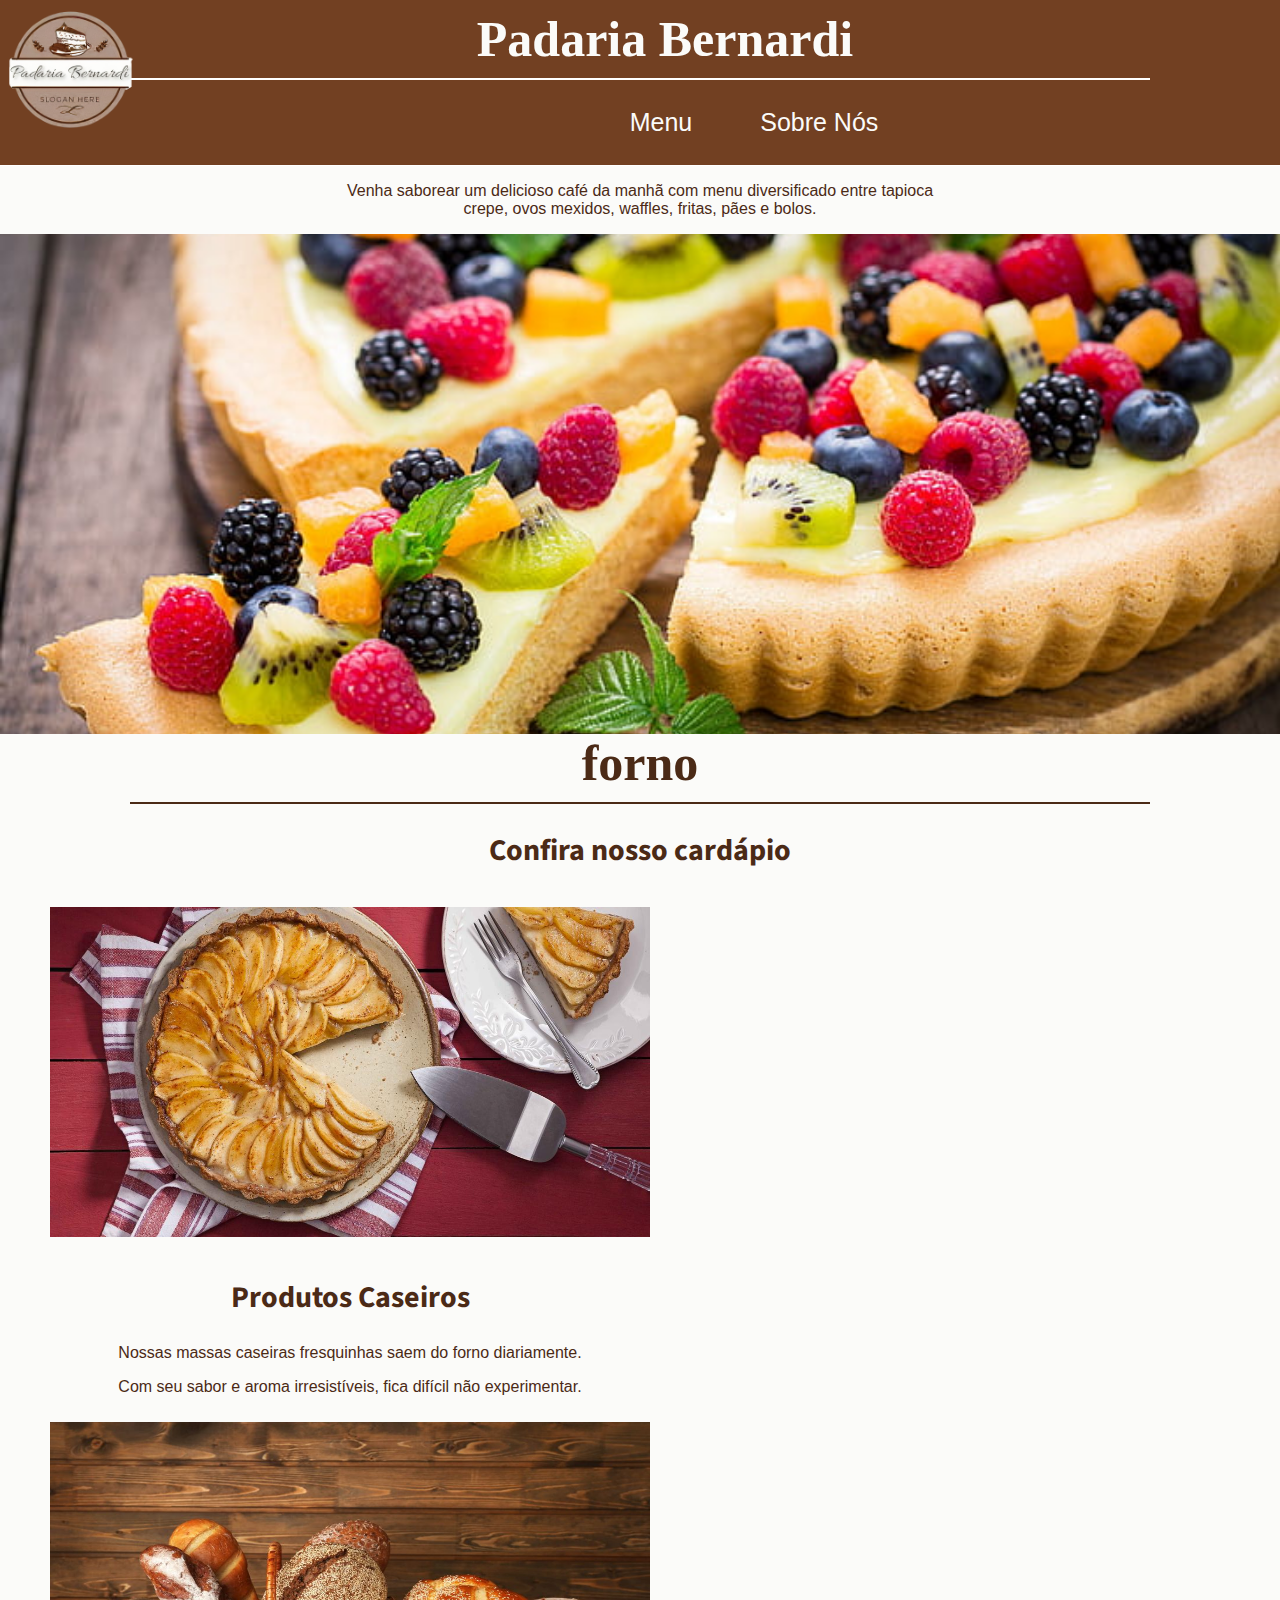
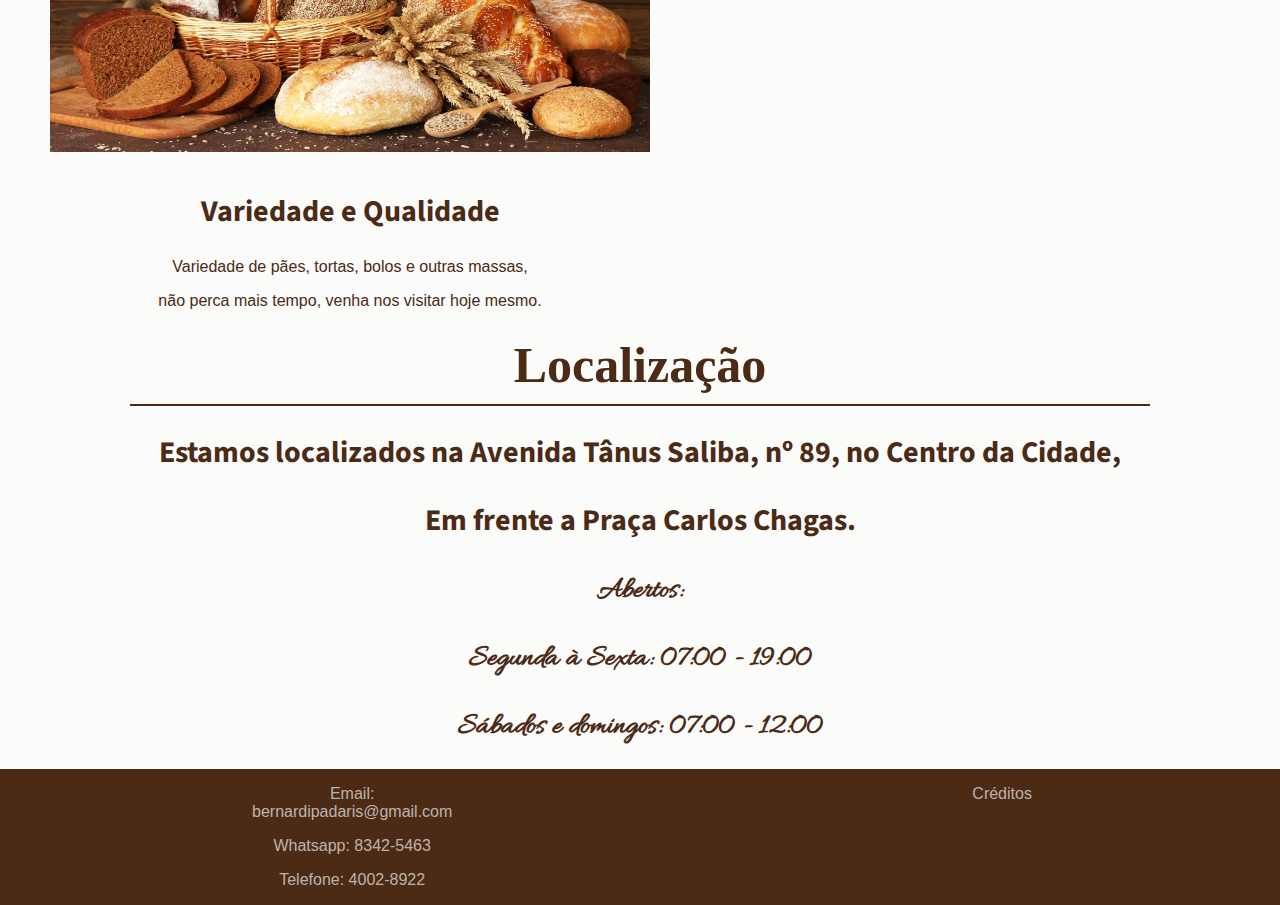
==== index.html @ e1d995f0 "Add files via upload" ====
<!DOCTYPE html>
<html lang="pt-br">
<head>
    <meta charset="UTF-8">
    <link rel="stylesheet" href="style.css">
    <link rel="icon" href="img/logo.png">
    <link href="https://fonts.googleapis.com/css2?family=Amatic+SC&amp;display=swap" rel="stylesheet">
    <link href="https://fonts.googleapis.com/css2?family=Allura&display=swap" rel="stylesheet">
    <link href="https://fonts.googleapis.com/css2?family=Source+Sans+Pro:ital,wght@1,300&display=swap" rel="stylesheet">
    <title>Padaria Bernardi</title>
</head>
<body>
    <header>
        <img class="slogan" src="img/Padaria.png">
        <h1 id="welcome">Padaria Bernardi</h1>

        <nav>
            <ul>
                <li><a href="menus/menu.html">Menu</a></li>
            </ul>
            <ul>
                <li><a href="sobrenós/sobrenos.html">Sobre Nós</a></li>
            </ul>
    </header>
    <main>
        <section id="slider">
            <p id="mensagem">
                Venha saborear um delicioso café da manhã com menu diversificado entre tapioca<br>
                crepe, ovos mexidos, waffles, fritas, pães e bolos.
            </p>
            <img class="selected" src="img/slide/slide1.jpg">
            <img src="img/slide/slide2.jpg">
            <img src="img/slide/slide3.jpg">
        </section>
        <article>
            <h1>Todos os dias, produtos fresquinhos direto do forno</h1>
            <h2>Confira nosso cardápio</h2>

            <div class="exibição">
                <a target="blank" href="paginas/menu.html"><img class="massas" src="img/sobremesas/torta-banner.jpg"></a>
                <h2>Produtos Caseiros</h2>
                <p>Nossas massas caseiras fresquinhas saem do forno diariamente.</p>
                <p>Com seu sabor e aroma irresistíveis, fica difícil não experimentar.</p>
            </div>

            <div class="exibição">
                <a target="blank" href="paginas/menu.html"><img class="massas" src="img/pão/pão-banner.jpg"></a>
                <h2>Variedade e Qualidade</h2>
                <p>Variedade de pães, tortas, bolos e outras massas,</p>
                <p>não perca mais tempo, venha nos visitar hoje mesmo.</p>
            </div>
        </article>
        <article>
            <div>
                <h1>Localização</h1>
                <h2>Estamos localizados na Avenida Tânus Saliba, nº 89, no Centro da Cidade,</h2>
                <h2>Em frente a Praça Carlos Chagas.</h2>
                <h3>Abertos:</h3>
                <h3>Segunda à Sexta: 07:00 - 19:00</h3>
                <h3>Sábados e domingos: 07:00 - 12:00</h3>
            </div>
        </article>
        <footer>
            <div class="rodapé">
                <p>Email: bernardipadaris@gmail.com</p>
                <p>Whatsapp: 8342-5463</p>
                <p>Telefone: 4002-8922</p>
            </div>
            <div class="rodapé">
                <a target="blank" href="readme/créditos.html"><p>Créditos</p></a>
            </div>
        </footer>
    </main>

    <script src="script.js"></script>
</body>
</html>
---- style.css ----
body{
    background-color: rgb(251, 251, 249);
    margin: 0px;
}

.welcome{
    margin-right: 30px;
}

h1{
    text-align: center;
    color: rgb(75, 42, 22);
    font-family: 'Valid Harmony';
    font-size: 50px;
    margin: 0px 130px;
    padding: 10px 0px;
    border-bottom: solid 2px rgb(75, 42, 22);
}

h2{
    text-decoration: none;
    text-align: center;
    color: rgb(75, 42, 22);
    font-family: 'Source Sans Pro', sans-serif;
    font-size: 30px;
}

h3{
    font-family: 'Allura';
    text-align: center;
    color: rgb(75, 42, 22);
    font-size: 30px;
}

p{
    text-align: center;
    color: rgb(75, 42, 22);
    font-family: Arial, Helvetica, sans-serif;

}

header{
    background-color: rgb(114, 64, 34);;
}

header h1{
    color: rgb(251, 251, 249);
    border-bottom: solid 2px white;
}

nav{
    margin: 0px -8px;
    text-align: center;
}

nav ul{
    text-align: center;
    display: inline-block;
}

nav li{
    display: inline-block;
    padding: 12px;
    transition: all 1s ease 0s;
    border-radius: 10px;
}

nav li:hover{
    background-color: rgb(117, 94, 79);
    border-radius: 10px;
    transform: scale(1.05);
}

nav a{
    text-decoration: none;
    font-family: 'Franklin Gothic Medium', 'Arial Narrow', Arial, sans-serif;
    color: rgb(251, 251, 249);
    font-size: 25px;
}

a{
    text-decoration: none;
    color: wheat;
}

footer{
    background-color: rgb(75, 42, 22);
    border-top: solid white 1px;
    display: flex;
    margin: -8px;
}

footer p{
    color: rgba(255, 255, 255, 0.651);
    transition: ease 1s;
}

footer a p:hover{
    color: white;
}

.slogan{
    width: 200px;
    height: 200px;
    margin-left: -40px;
    margin-top: -40px;
    padding: 10px 10px;
    float: left;
}

#apresentação{
    border: solid 15px;
    border-radius: 30px;
    border-top: solid 5px;
    border-bottom: solid 5px;
    width: 1400px;
    margin: 0px 20px;
}

.massas{
    width: 600px;
    height: 330px;
    margin: 10px 30px;
}

.exibição{
    display: inline-block;
    margin: 0px 20px;
}

.rodapé{
    display: inline-block;
    margin: 0px 260px;
}

#slider{
    width: 100%;
    height: 500px;
    position: relative;
    border-top: solid 0.1px white;
}
#slider img{
    position: absolute;
    width: 100%;
    height: 100%;
    object-fit: cover;
    opacity: 0;
    display: flex;
    flex-direction: column;
    transition: opacity 800ms;
}
#slider img.selected{
    opacity: 1;
}

#semlinha{
    border-bottom: none;
}

.sobremesa{
    background-color: rgb(176, 147, 133);
    display: inline-block;
    margin: 10px 30px;
    padding: 10px;
    transition: all 1s ease;
}
.sobremesa:hover{
    border-radius: 10px;
    transform: scale(1.05);
}
.sobremesa img{
    width: 300px;
    height: 250px;
    padding: 0px 40px;
}

.pão{
    background-color: rgb(176, 147, 133);
    display: inline-block;
    margin: 10px 30px;
    padding: 10px;
    transition: all 1s ease;
}
.pão:hover{
    border-radius: 10px;
    transform: scale(1.05);
}
.pão img{
    width: 300px;
    height: 250px;
    padding: 0px 90px;
}
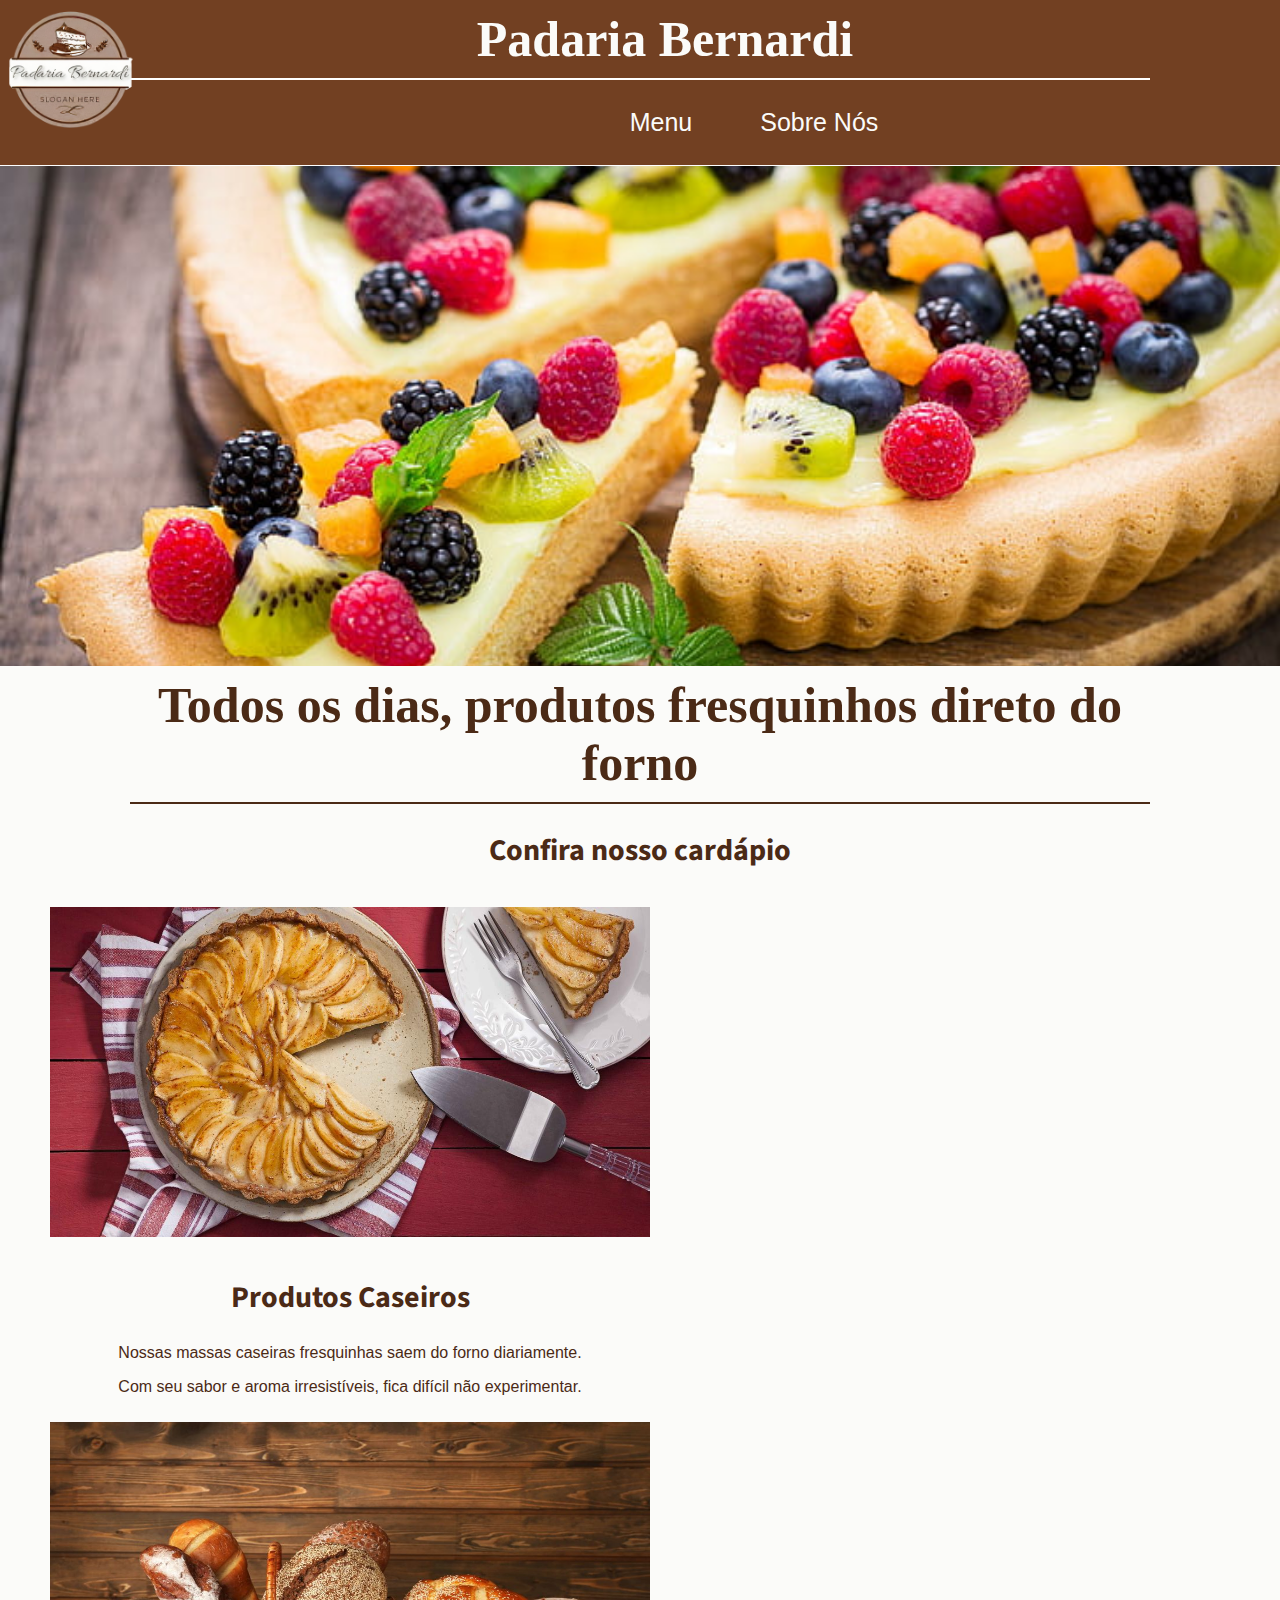
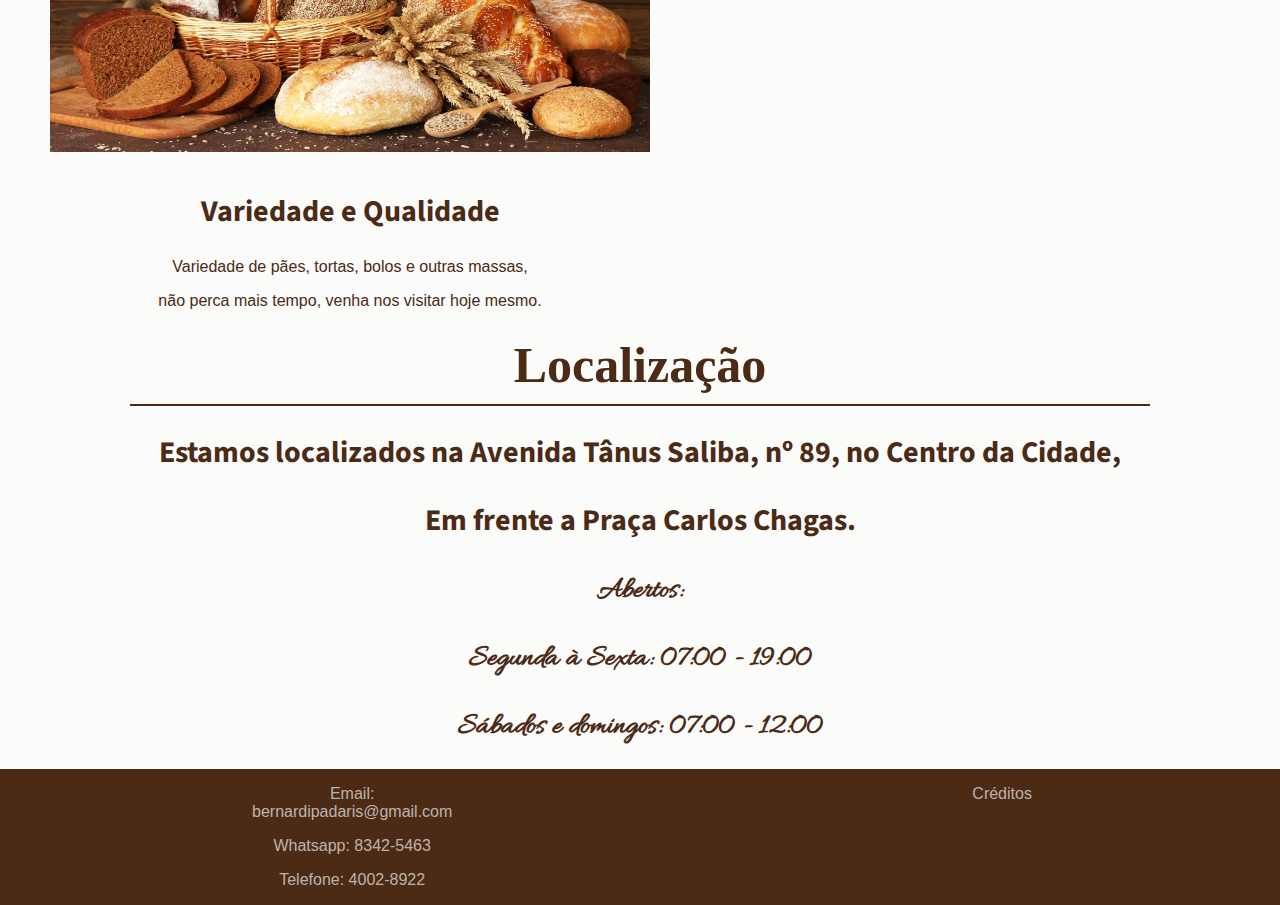
==== commit a07f2399: "Update index.html" ====
--- a/index.html
+++ b/index.html
@@ -24,10 +24,6 @@
     </header>
     <main>
         <section id="slider">
-            <p id="mensagem">
-                Venha saborear um delicioso café da manhã com menu diversificado entre tapioca<br>
-                crepe, ovos mexidos, waffles, fritas, pães e bolos.
-            </p>
             <img class="selected" src="img/slide/slide1.jpg">
             <img src="img/slide/slide2.jpg">
             <img src="img/slide/slide3.jpg">
@@ -74,4 +70,4 @@
 
     <script src="script.js"></script>
 </body>
-</html>+</html>
